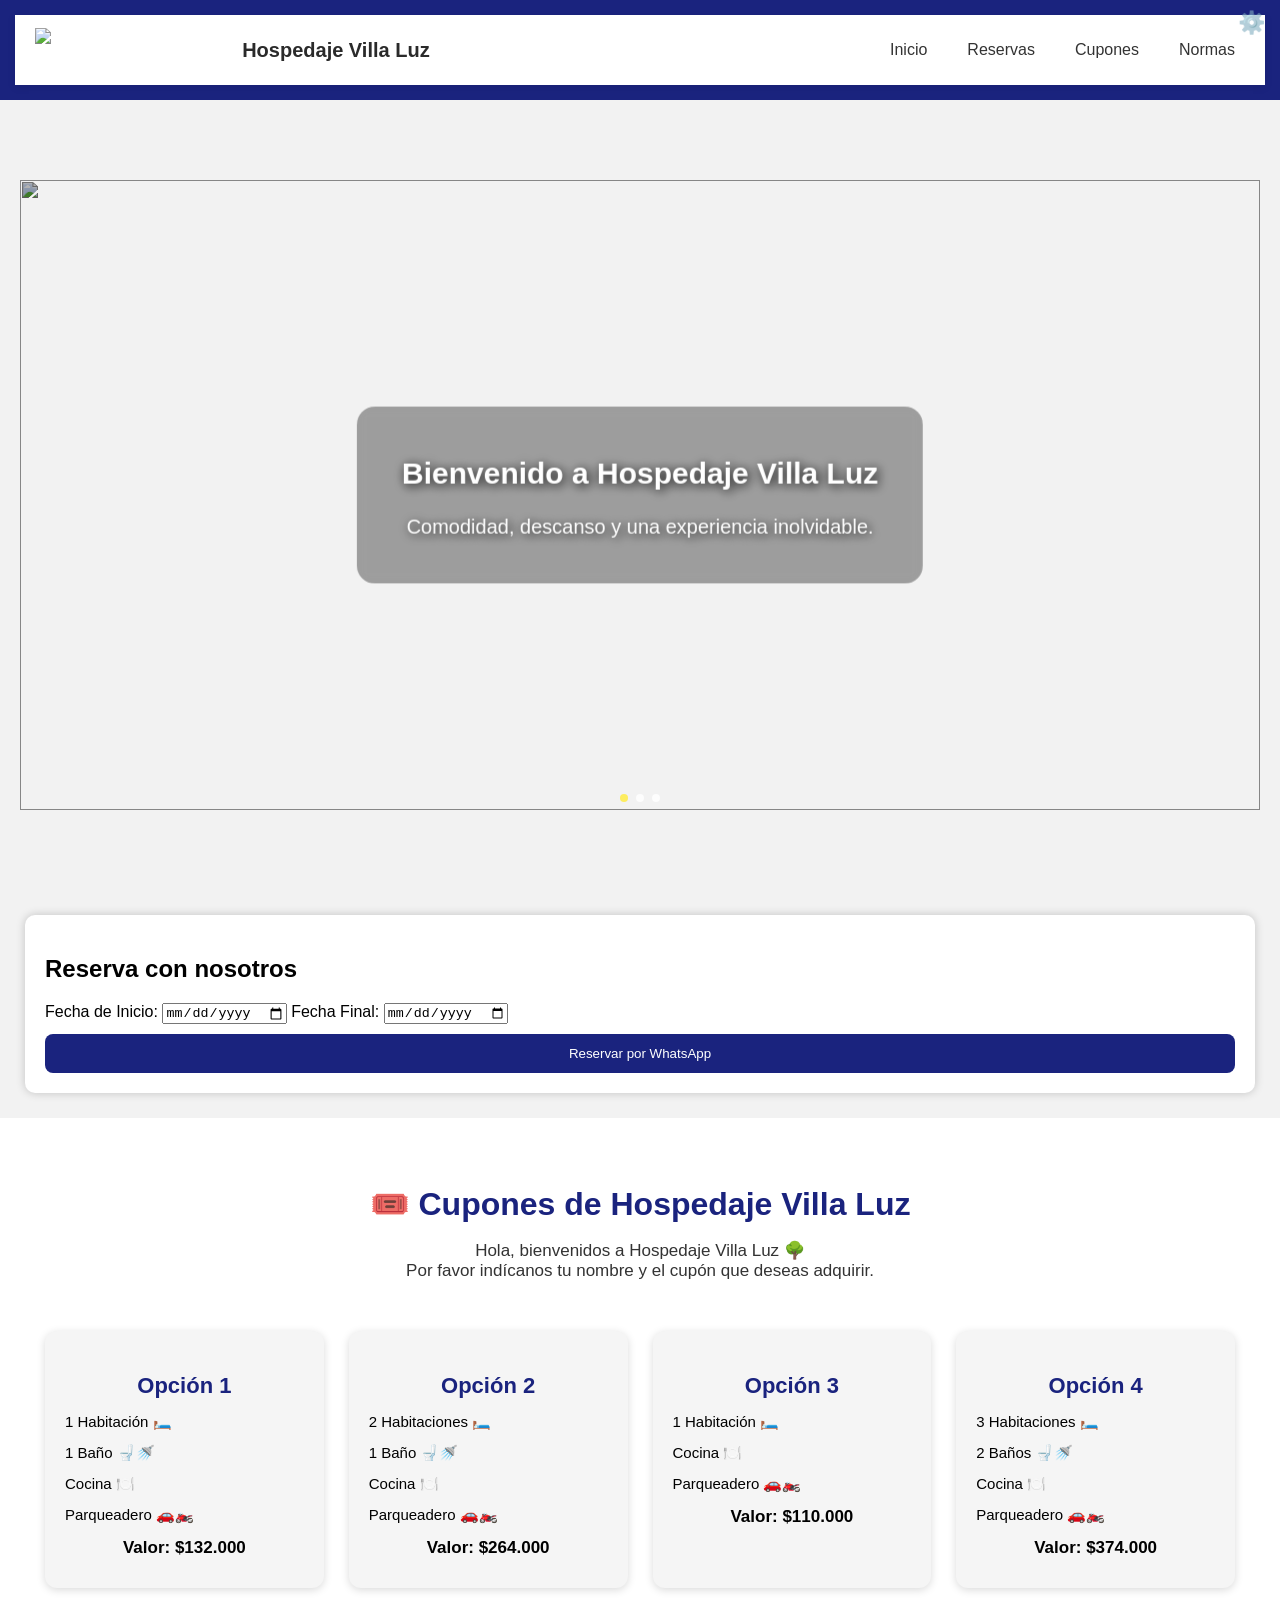
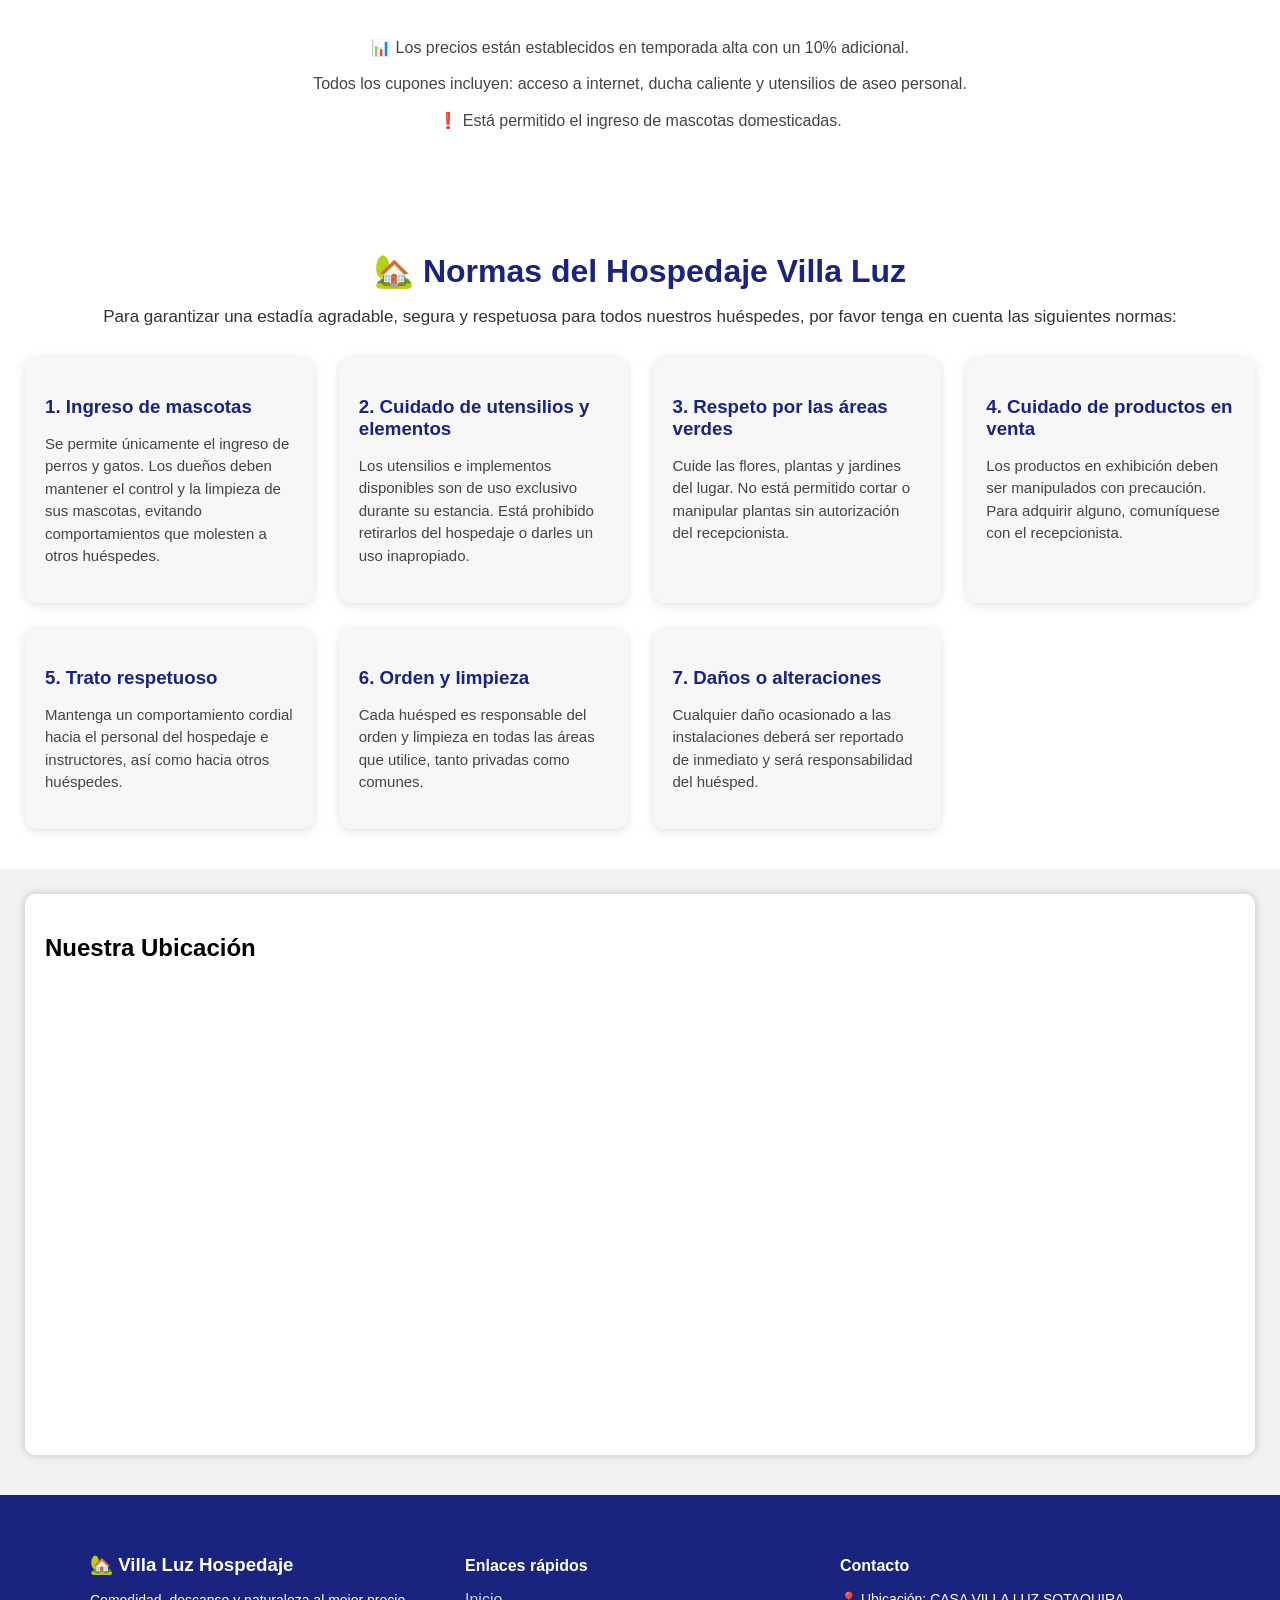
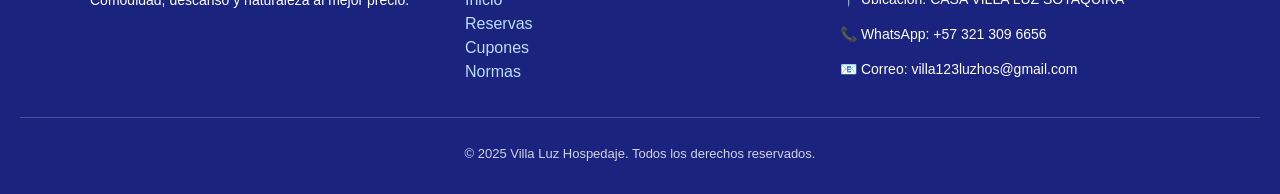
==== index.html @ 8a1688a4 "Add files via upload" ====
<!DOCTYPE html>
<html lang="es">
<head>
    <meta charset="UTF-8" />
    <meta name="viewport" content="width=device-width, initial-scale=1.0" />
    <title>Hospedaje Villa Luz</title>
    <link rel="stylesheet" href="estilos.css" />

    <!-- Carrusel: SwiperJS -->
    <link rel="stylesheet" href="https://cdn.jsdelivr.net/npm/swiper@11/swiper-bundle.min.css" />
<style>
    .hero-mejorado {
        position: relative;
        height: 70vh;
        overflow: hidden;
    }

   .mySwiper img {
    width: 100%;
    height: 70vh;
    object-fit: cover;
    filter: brightness(70%);
    position: relative;
    z-index: 1;
}


    .bienvenida-texto.mejorado {
    position: absolute;
    top: 50%;
    left: 50%;
    transform: translate(-50%, -50%);  /* CENTRAR TEXTO */
    color: white;
    text-align: center;
    text-shadow: 2px 2px 12px black;
    background: rgba(0,0,0,0.35);
    padding: 25px 45px;
    border-radius: 18px;
    backdrop-filter: blur(6px);
    animation: fadeIn 1.8s;
    z-index: 10;
}


    @keyframes fadeIn {
        from { opacity: 0; transform: translate(-50%, 20px); }
        to { opacity: 1; transform: translate(-50%, 0); }
    }

    .swiper-pagination-bullet {
        background: white;
        opacity: 0.8;
    }

    .swiper-pagination-bullet-active {
        background: #ffeb3b;
    }
</style>
</head>
<body>
    <header>
        <a href="admin.html" class="admin-btn">⚙️</a>
        <nav class="navbar">
    <div class="logo-container">
        <img src="img/logo.jpeg" alt="Logo Villa Luz Hospedaje" class="logo">
        <span class="nombre-sitio">Hospedaje Villa Luz</span>
    </div>

    <ul class="nav-links">
        <li><a href="index.html">Inicio</a></li>
        <li><a href="#reservas">Reservas</a></li>
        <li><a href="#cupones">Cupones</a></li>
        <li><a href="#normas">Normas</a></li>

    </ul>
</nav>

    </header>

    <!-- SECCIÓN DE BIENVENIDA CON CARRUSEL -->
    <section id="hero" class="hero-mejorado">

        <div class="swiper mySwiper">
            <div class="swiper-wrapper">
                <div class="swiper-slide"><img src="img/hospedaje fachada (1).jpeg"/></div>
                <div class="swiper-slide"><img src="iMG/hospedaje fachada (2).jpeg"/></div>
                <div class="swiper-slide"><img src="img/hospedaje fachada (3).jpeg"/></div>
            </div>
            <div class="swiper-pagination"></div>
        </div>

        <div class="bienvenida-texto mejorado">
            <h2>Bienvenido a Hospedaje Villa Luz</h2>
            <p>Comodidad, descanso y una experiencia inolvidable.</p>
        </div>
    </section>

    <!-- FORMULARIO DE RESERVA -->
    <section id="reservas" class="card">
        <h2>Reserva con nosotros</h2>
        <form id="formReserva">
            <label>Fecha de Inicio:</label>
            <input type="date" id="fechaInicio" required />

            <label>Fecha Final:</label>
            <input type="date" id="fechaFinal" required />

            <button type="submit">Reservar por WhatsApp</button>
        </form>
    </section>

    <section id="cupones" class="cupones-section">
    <h2>🎟️ Cupones de Hospedaje Villa Luz</h2>
    <p class="intro-cupones">
        Hola, bienvenidos a Hospedaje Villa Luz 🌳<br>
        Por favor indícanos tu nombre y el cupón que deseas adquirir.
    </p>

    <div class="cupones-container">

        <div class="cupon-card">
            <h3>Opción 1</h3>
            <ul>
                <li>1 Habitación 🛏️</li>
                <li>1 Baño 🚽🚿</li>
                <li>Cocina 🍽️</li>
                <li>Parqueadero 🚗🏍️</li>
            </ul>
            <p class="precio">Valor: <strong>$132.000</strong></p>
        </div>

        <div class="cupon-card">
            <h3>Opción 2</h3>
            <ul>
                <li>2 Habitaciones 🛏️</li>
                <li>1 Baño 🚽🚿</li>
                <li>Cocina 🍽️</li>
                <li>Parqueadero 🚗🏍️</li>
            </ul>
            <p class="precio">Valor: <strong>$264.000</strong></p>
        </div>

        <div class="cupon-card">
            <h3>Opción 3</h3>
            <ul>
                <li>1 Habitación 🛏️</li>
                <li>Cocina 🍽️</li>
                <li>Parqueadero 🚗🏍️</li>
            </ul>
            <p class="precio">Valor: <strong>$110.000</strong></p>
        </div>

        <div class="cupon-card">
            <h3>Opción 4</h3>
            <ul>
                <li>3 Habitaciones 🛏️</li>
                <li>2 Baños 🚽🚿</li>
                <li>Cocina 🍽️</li>
                <li>Parqueadero 🚗🏍️</li>
            </ul>
            <p class="precio">Valor: <strong>$374.000</strong></p>
        </div>

    </div>

    <p class="info-extra">
        📊 Los precios están establecidos en temporada alta con un 10% adicional.<br><br>
        Todos los cupones incluyen: acceso a internet, ducha caliente y utensilios de aseo personal.<br><br>
        ❗ Está permitido el ingreso de mascotas domesticadas.
    </p>
</section>

    <section id="normas" class="normas-section">
    <h2>🏡 Normas del Hospedaje Villa Luz</h2>
    <p class="intro-normas">
        Para garantizar una estadía agradable, segura y respetuosa para todos nuestros huéspedes,
        por favor tenga en cuenta las siguientes normas:
    </p>

    <div class="normas-container">

        <div class="norma-card">
            <h3>1. Ingreso de mascotas</h3>
            <p>
                Se permite únicamente el ingreso de perros y gatos. Los dueños deben mantener el control
                y la limpieza de sus mascotas, evitando comportamientos que molesten a otros huéspedes.
            </p>
        </div>

        <div class="norma-card">
            <h3>2. Cuidado de utensilios y elementos</h3>
            <p>
                Los utensilios e implementos disponibles son de uso exclusivo durante su estancia.
                Está prohibido retirarlos del hospedaje o darles un uso inapropiado.
            </p>
        </div>

        <div class="norma-card">
            <h3>3. Respeto por las áreas verdes</h3>
            <p>
                Cuide las flores, plantas y jardines del lugar. No está permitido cortar o manipular
                plantas sin autorización del recepcionista.
            </p>
        </div>

        <div class="norma-card">
            <h3>4. Cuidado de productos en venta</h3>
            <p>
                Los productos en exhibición deben ser manipulados con precaución.
                Para adquirir alguno, comuníquese con el recepcionista.
            </p>
        </div>

        <div class="norma-card">
            <h3>5. Trato respetuoso</h3>
            <p>
                Mantenga un comportamiento cordial hacia el personal del hospedaje e instructores,
                así como hacia otros huéspedes.
            </p>
        </div>

        <div class="norma-card">
            <h3>6. Orden y limpieza</h3>
            <p>
                Cada huésped es responsable del orden y limpieza en todas las áreas que utilice,
                tanto privadas como comunes.
            </p>
        </div>

        <div class="norma-card">
            <h3>7. Daños o alteraciones</h3>
            <p>
                Cualquier daño ocasionado a las instalaciones deberá ser reportado de inmediato
                y será responsabilidad del huésped.
            </p>
        </div>

    </div>
</section>

    <!-- MAPA DEL SITIO -->
    <section id="mapa" class="card">
        <h2>Nuestra Ubicación</h2>
        <iframe 
            src="https://www.google.com/maps/embed?pb=!1m14!1m8!1m3!1d1984.967297832536!2d-73.18883182929154!3d5.722561500842632!3m2!1i1024!2i768!4f13.1!3m3!1m2!1s0x8e6a6ff37508c795%3A0xa7c9110372be7858!2sCASA%20VILLA%20LUZ%20SOTAQUIRA!5e0!3m2!1ses-419!2sco!4v1763771326246!5m2!1ses-419!2sco" 
            width="600" height="450" style="border:0;" allowfullscreen="" loading="lazy" referrerpolicy="no-referrer-when-downgrade">

        </iframe>
    </section>

    <script src="reservas.js"></script>

    <script src="https://cdn.jsdelivr.net/npm/swiper@11/swiper-bundle.min.js"></script>
    <script>
        var swiper = new Swiper(".mySwiper", {
            loop: true,
            autoplay: {
                delay: 3000,
                disableOnInteraction: false,
            },
            pagination: {
                el: ".swiper-pagination",
                clickable: true,
            },
        });
    </script>

    <footer class="footer">
    <div class="footer-content">

        <div class="footer-section">
            <h3>🏡 Villa Luz Hospedaje</h3>
            <p>Comodidad, descanso y naturaleza al mejor precio.</p>
        </div>

        <div class="footer-section">
            <h4>Enlaces rápidos</h4>
            <ul>
                <li><a href="#inicio">Inicio</a></li>
                <li><a href="#reservas">Reservas</a></li>
                <li><a href="#cupones">Cupones</a></li>
                <li><a href="#normas">Normas</a></li>
            </ul>
        </div>

        <div class="footer-section">
            <h4>Contacto</h4>
            <p>📍 Ubicación: CASA VILLA LUZ SOTAQUIRA</p>
            <p>📞 WhatsApp: +57 321 309 6656</p>
            <p>📧 Correo: villa123luzhos@gmail.com</p>
        </div>

    </div>

    <div class="footer-bottom">
        <p>© 2025 Villa Luz Hospedaje. Todos los derechos reservados.</p>
    </div>
</footer>

</body>
</html>
---- estilos.css ----
body {
    margin: 0;
    font-family: Arial, sans-serif;
    background: #f2f2f2;
}

header {
    background: #1a237e;
    padding: 15px;
    color: white;
    text-align: center;
}

nav a {
    margin: 0 10px;
    color: #fff;
    text-decoration: none;
    font-weight: bold;
}

#hero {
    padding: 80px 20px;
    background: url('https://images.unsplash.com/photo-1501117716987-c8e1ecb210eb?auto=format&fit=crop&w=1400&q=80');
    background-size: cover;
    color: white;
    text-align: center;
    font-size: 20px;
    text-shadow: 2px 2px 5px black;
}

.card {
    background: white;
    margin: 25px;
    padding: 20px;
    border-radius: 10px;
    box-shadow: 0 0 10px rgba(0,0,0,0.2);
}

button {
    background: #1a237e;
    color: white;
    padding: 12px;
    border-radius: 8px;
    border: none;
    cursor: pointer;
    width: 100%;
    margin-top: 10px;
}

button:hover {
    background: #303f9f;
}

.navbar {
    display: flex;
    justify-content: space-between;
    align-items: center;
    background: #ffffff;
    padding: 10px 20px;
    box-shadow: 0 2px 8px rgba(0,0,0,0.1);
}

.logo-container {
    display: flex;
    align-items: center;
    gap: 10px;
}

.logo {
    height: 45px; /* Ajusta el tamaño del logo */
}

.nombre-sitio {
    font-size: 20px;
    font-weight: 700;
    color: #2a2a2a;
    font-family: 'Poppins', sans-serif;
}

.nav-links {
    list-style: none;
    display: flex;
    gap: 20px;
}

.nav-links a {
    text-decoration: none;
    color: #333;
    font-size: 16px;
    font-weight: 500;
    transition: 0.3s;
}

.nav-links a:hover {
    color: #0099cc;
}

.cupones-section {
    padding: 40px 20px;
    background: #ffffff;
    text-align: center;
}

.cupones-section h2 {
    font-size: 32px;
    margin-bottom: 10px;
    color: #1a237e;
}

.intro-cupon {
    font-size: 18px;
    margin-bottom: 30px;
}

.cupones-container {
    display: grid;
    grid-template-columns: repeat(auto-fit, minmax(250px, 1fr));
    gap: 25px;
    padding: 20px;
}

.cupon-card {
    background: #f7f7f7;
    padding: 20px;
    border-radius: 12px;
    box-shadow: 0 4px 10px rgba(0,0,0,0.1);
    transition: 0.3s;
}

.cupon-card:hover {
    transform: translateY(-5px);
}

.cupon-card h3 {
    color: #1a237e;
    font-size: 22px;
}

.cupon-card ul {
    list-style: none;
    padding: 0;
    text-align: left;
    margin-top: 10px;
}

.cupon-card li {
    margin-bottom: 5px;
}

.precio {
    font-size: 24px;
    font-weight: bold;
    margin: 10px 0;
    color: #000;
}

.cupon-card button {
    background: #1a237e;
    color: #fff;
    padding: 12px;
    width: 100%;
    border: none;
    border-radius: 8px;
    cursor: pointer;
    transition: 0.3s;
}

.cupon-card button:hover {
    background: #303f9f;
}

.nota {
    font-size: 15px;
    margin-top: 20px;
    color: #444;
}

.normas-section {
    background: #ffffff;
    padding: 40px 25px;
}

.normas-section h2 {
    text-align: center;
    color: #1a237e;
    font-size: 32px;
    margin-bottom: 10px;
}

.intro-normas {
    text-align: center;
    font-size: 17px;
    margin-bottom: 30px;
    color: #333;
}

.normas-container {
    display: grid;
    grid-template-columns: repeat(auto-fit, minmax(280px, 1fr));
    gap: 25px;
}

.norma-card {
    background: #f7f7f7;
    padding: 20px;
    border-radius: 12px;
    box-shadow: 0 2px 10px rgba(0,0,0,0.12);
    transition: 0.3s;
}

.norma-card:hover {
    transform: translateY(-5px);
}

.norma-card h3 {
    color: #1a237e;
    margin-bottom: 10px;
}

.norma-card p {
    color: #444;
    font-size: 15px;
    line-height: 1.5;
}

.admin-btn {
    position: absolute;
    top: 10px;
    right: 15px;
    font-size: 22px;
    text-decoration: none;
    color: white;
    opacity: 0.6;
    transition: 0.3s;
    z-index: 50;
}

.admin-btn:hover {
    opacity: 1;
    transform: scale(1.2);
}

.cupones-section {
    background: #ffffff;
    padding: 40px 25px;
}

.cupones-section h2 {
    text-align: center;
    font-size: 32px;
    color: #1a237e;
    margin-bottom: 10px;
}

.intro-cupones {
    text-align: center;
    font-size: 17px;
    margin-bottom: 30px;
    color: #333;
}

.cupones-container {
    display: grid;
    grid-template-columns: repeat(auto-fit, minmax(250px, 1fr));
    gap: 25px;
}

.cupon-card {
    background: #f5f5f5;
    padding: 20px;
    border-radius: 12px;
    box-shadow: 0 2px 8px rgba(0,0,0,0.15);
    transition: 0.3s;
}

.cupon-card:hover {
    transform: translateY(-5px);
}

.cupon-card h3 {
    color: #1a237e;
    text-align: center;
    margin-bottom: 10px;
}

.cupon-card ul {
    list-style: none;
    padding: 0;
    margin: 0 0 10px;
}

.cupon-card ul li {
    padding: 4px 0;
    font-size: 15px;
}

.precio {
    text-align: center;
    font-size: 17px;
    color: #000;
}

.info-extra {
    text-align: center;
    margin-top: 30px;
    font-size: 16px;
    color: #444;
}

/* ===== FOOTER ===== */
.footer {
    background: #1a237e;
    color: #ffffff;
    padding: 40px 20px 20px;
    margin-top: 40px;
}

.footer-content {
    display: grid;
    grid-template-columns: repeat(auto-fit, minmax(220px, 1fr));
    gap: 25px;
    max-width: 1100px;
    margin: auto;
}

.footer-section h3,
.footer-section h4 {
    margin-bottom: 10px;
}

.footer-section p {
    font-size: 14px;
    line-height: 1.5;
}

.footer-section ul {
    list-style: none;
    padding: 0;
}

.footer-section ul li {
    margin: 6px 0;
}

.footer-section ul li a {
    color: #bbdefb;
    text-decoration: none;
    transition: 0.3s;
}

.footer-section ul li a:hover {
    color: #ffffff;
}

.footer-bottom {
    text-align: center;
    padding-top: 15px;
    margin-top: 20px;
    border-top: 1px solid rgba(255,255,255,0.2);
}

.footer-bottom p {
    font-size: 13px;
    opacity: 0.8;
}
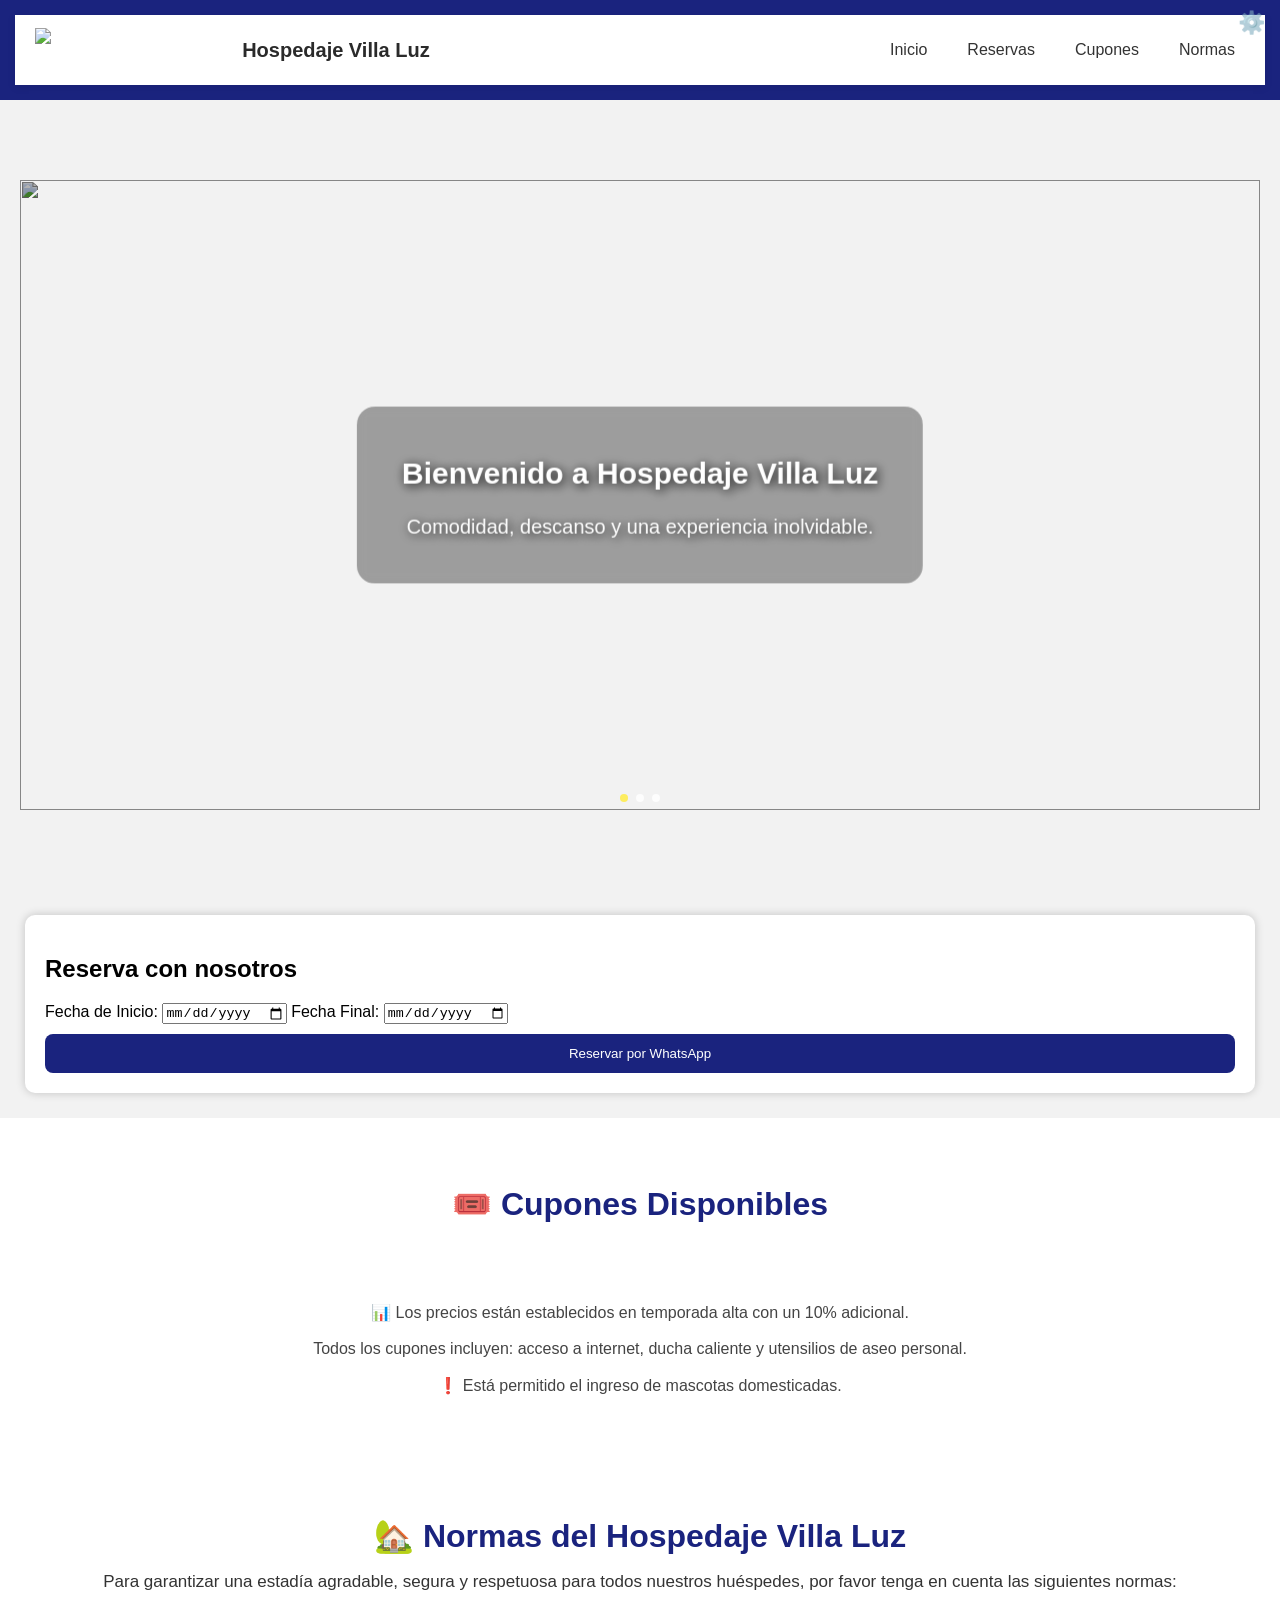
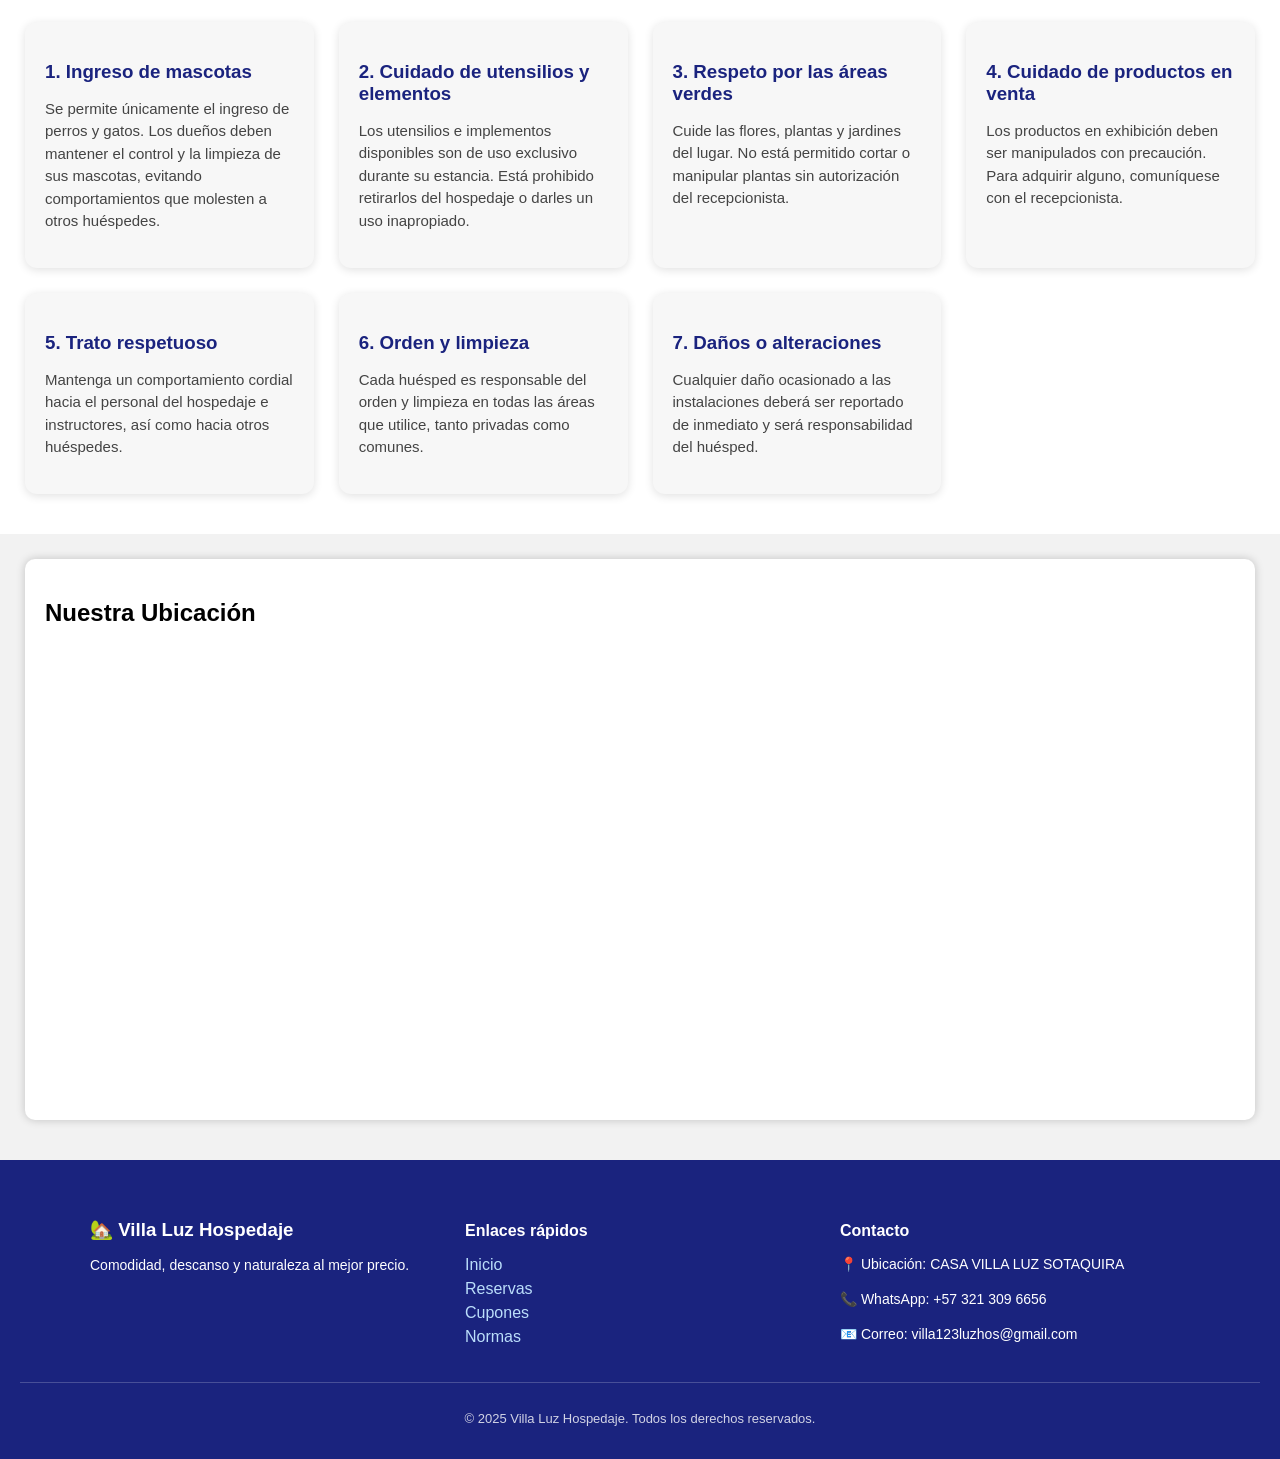
==== commit 2db03bb7: "Add files via upload" ====
--- a/index.html
+++ b/index.html
@@ -6,7 +6,6 @@
     <title>Hospedaje Villa Luz</title>
     <link rel="stylesheet" href="estilos.css" />
 
-    <!-- Carrusel: SwiperJS -->
     <link rel="stylesheet" href="https://cdn.jsdelivr.net/npm/swiper@11/swiper-bundle.min.css" />
 <style>
     .hero-mejorado {
@@ -77,7 +76,6 @@
 
     </header>
 
-    <!-- SECCIÓN DE BIENVENIDA CON CARRUSEL -->
     <section id="hero" class="hero-mejorado">
 
         <div class="swiper mySwiper">
@@ -95,7 +93,6 @@
         </div>
     </section>
 
-    <!-- FORMULARIO DE RESERVA -->
     <section id="reservas" class="card">
         <h2>Reserva con nosotros</h2>
         <form id="formReserva">
@@ -110,65 +107,7 @@
     </section>
 
     <section id="cupones" class="cupones-section">
-    <h2>🎟️ Cupones de Hospedaje Villa Luz</h2>
-    <p class="intro-cupones">
-        Hola, bienvenidos a Hospedaje Villa Luz 🌳<br>
-        Por favor indícanos tu nombre y el cupón que deseas adquirir.
-    </p>
-
-    <div class="cupones-container">
-
-        <div class="cupon-card">
-            <h3>Opción 1</h3>
-            <ul>
-                <li>1 Habitación 🛏️</li>
-                <li>1 Baño 🚽🚿</li>
-                <li>Cocina 🍽️</li>
-                <li>Parqueadero 🚗🏍️</li>
-            </ul>
-            <p class="precio">Valor: <strong>$132.000</strong></p>
-        </div>
-
-        <div class="cupon-card">
-            <h3>Opción 2</h3>
-            <ul>
-                <li>2 Habitaciones 🛏️</li>
-                <li>1 Baño 🚽🚿</li>
-                <li>Cocina 🍽️</li>
-                <li>Parqueadero 🚗🏍️</li>
-            </ul>
-            <p class="precio">Valor: <strong>$264.000</strong></p>
-        </div>
-
-        <div class="cupon-card">
-            <h3>Opción 3</h3>
-            <ul>
-                <li>1 Habitación 🛏️</li>
-                <li>Cocina 🍽️</li>
-                <li>Parqueadero 🚗🏍️</li>
-            </ul>
-            <p class="precio">Valor: <strong>$110.000</strong></p>
-        </div>
-
-        <div class="cupon-card">
-            <h3>Opción 4</h3>
-            <ul>
-                <li>3 Habitaciones 🛏️</li>
-                <li>2 Baños 🚽🚿</li>
-                <li>Cocina 🍽️</li>
-                <li>Parqueadero 🚗🏍️</li>
-            </ul>
-            <p class="precio">Valor: <strong>$374.000</strong></p>
-        </div>
-
-    </div>
-
-    <p class="info-extra">
-        📊 Los precios están establecidos en temporada alta con un 10% adicional.<br><br>
-        Todos los cupones incluyen: acceso a internet, ducha caliente y utensilios de aseo personal.<br><br>
-        ❗ Está permitido el ingreso de mascotas domesticadas.
-    </p>
-</section>
+        </section>
 
     <section id="normas" class="normas-section">
     <h2>🏡 Normas del Hospedaje Villa Luz</h2>
@@ -238,7 +177,6 @@
     </div>
 </section>
 
-    <!-- MAPA DEL SITIO -->
     <section id="mapa" class="card">
         <h2>Nuestra Ubicación</h2>
         <iframe 
@@ -297,6 +235,50 @@
     </div>
 </footer>
 
+<script src="panel-cupones.js"></script>
+
+<script>
+function renderCuponesEnPagina() {
+    const cupones = JSON.parse(localStorage.getItem("cupones")) || [];
+    const contenedor = document.getElementById("cupones");
+
+    let cuponesHtml = `
+        <div class="cupones-container">
+    `;
+
+    cupones.forEach((c, i) => {
+        // La descripción es una lista de ítems separados por salto de línea.
+        const listaItems = c.descripcion.split('\n').map(item => `<li>${item}</li>`).join('');
+
+        cuponesHtml += `
+            <div class="cupon-card" style="opacity: ${c.activo ? 1 : 0.4}">
+                <h3>${c.titulo}</h3>
+                <ul>
+                    ${listaItems}
+                </ul>
+                <p class="precio">Valor: <strong>$${c.precio.toLocaleString()}</strong></p>
+            </div>
+        `;
+    });
+
+    cuponesHtml += `</div>
+        <p class="info-extra">
+            📊 Los precios están establecidos en temporada alta con un 10% adicional.<br><br>
+            Todos los cupones incluyen: acceso a internet, ducha caliente y utensilios de aseo personal.<br><br>
+            ❗ Está permitido el ingreso de mascotas domesticadas.
+        </p>
+    `;
+
+    // Reemplaza SÓLO el contenedor de cupones, manteniendo el título principal.
+    const tituloPrincipal = '<h2>🎟️ Cupones Disponibles</h2>';
+    contenedor.innerHTML = tituloPrincipal + cuponesHtml;
+}
+
+document.addEventListener("DOMContentLoaded", function () {
+    renderCuponesEnPagina();
+});
+</script>
+
 </body>
 </html>
 
--- a/estilos.css
+++ b/estilos.css
@@ -363,3 +363,70 @@
     font-size: 13px;
     opacity: 0.8;
 }
+
+.cupones-section {
+    background: #ffffff;
+    padding: 40px 25px;
+}
+
+.cupones-section h2 {
+    text-align: center;
+    font-size: 32px;
+    color: #1a237e;
+    margin-bottom: 10px;
+}
+
+.intro-cupones {
+    text-align: center;
+    font-size: 17px;
+    margin-bottom: 30px;
+    color: #333;
+}
+
+.cupones-container {
+    display: grid;
+    grid-template-columns: repeat(auto-fit, minmax(250px, 1fr));
+    gap: 25px;
+}
+
+.cupon-card {
+    background: #f5f5f5;
+    padding: 20px;
+    border-radius: 12px;
+    box-shadow: 0 2px 8px rgba(0,0,0,0.15);
+    transition: 0.3s;
+}
+
+.cupon-card:hover {
+    transform: translateY(-5px);
+}
+
+.cupon-card h3 {
+    color: #1a237e;
+    text-align: center;
+    margin-bottom: 10px;
+}
+
+.cupon-card ul {
+    list-style: none;
+    padding: 0;
+    margin: 0 0 10px;
+}
+
+.cupon-card ul li {
+    padding: 4px 0;
+    font-size: 15px;
+}
+
+.precio {
+    text-align: center;
+    font-size: 17px;
+    color: #000;
+}
+
+.info-extra {
+    text-align: center;
+    margin-top: 30px;
+    font-size: 16px;
+    color: #444;
+}
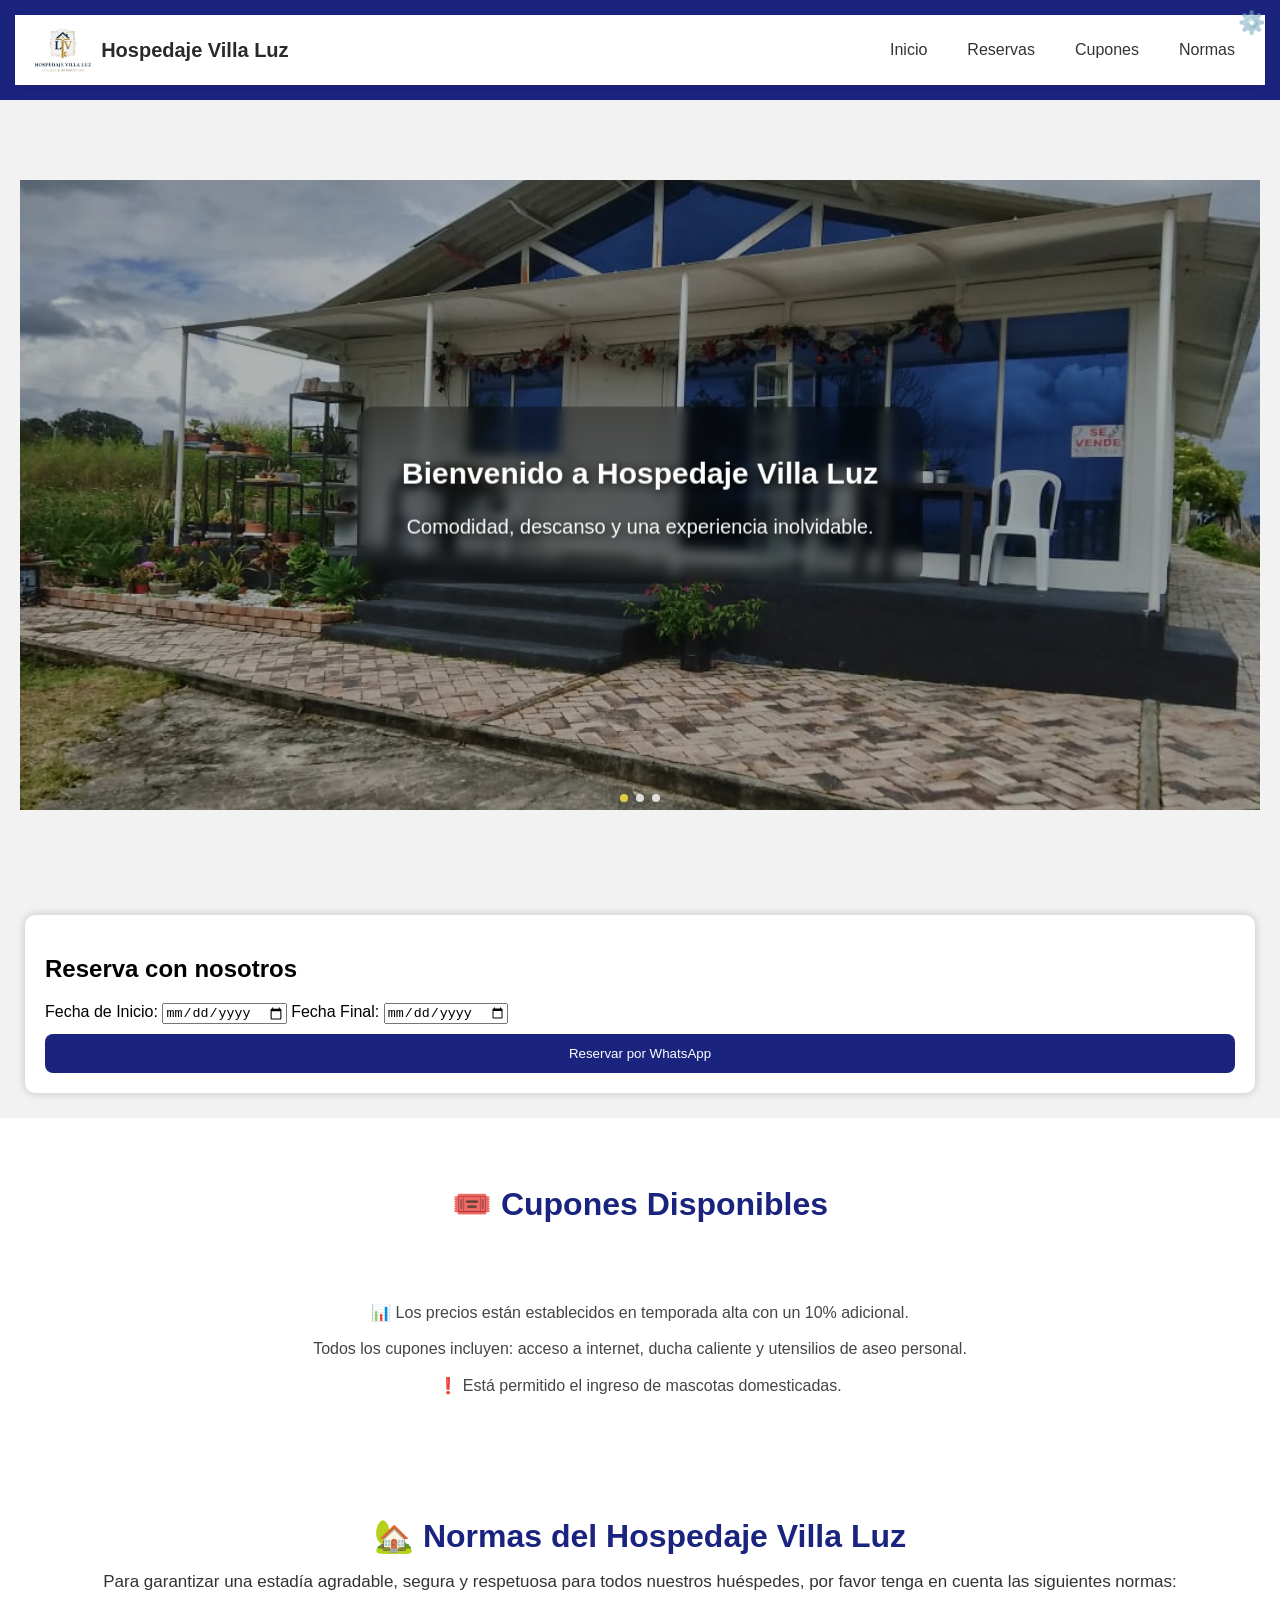
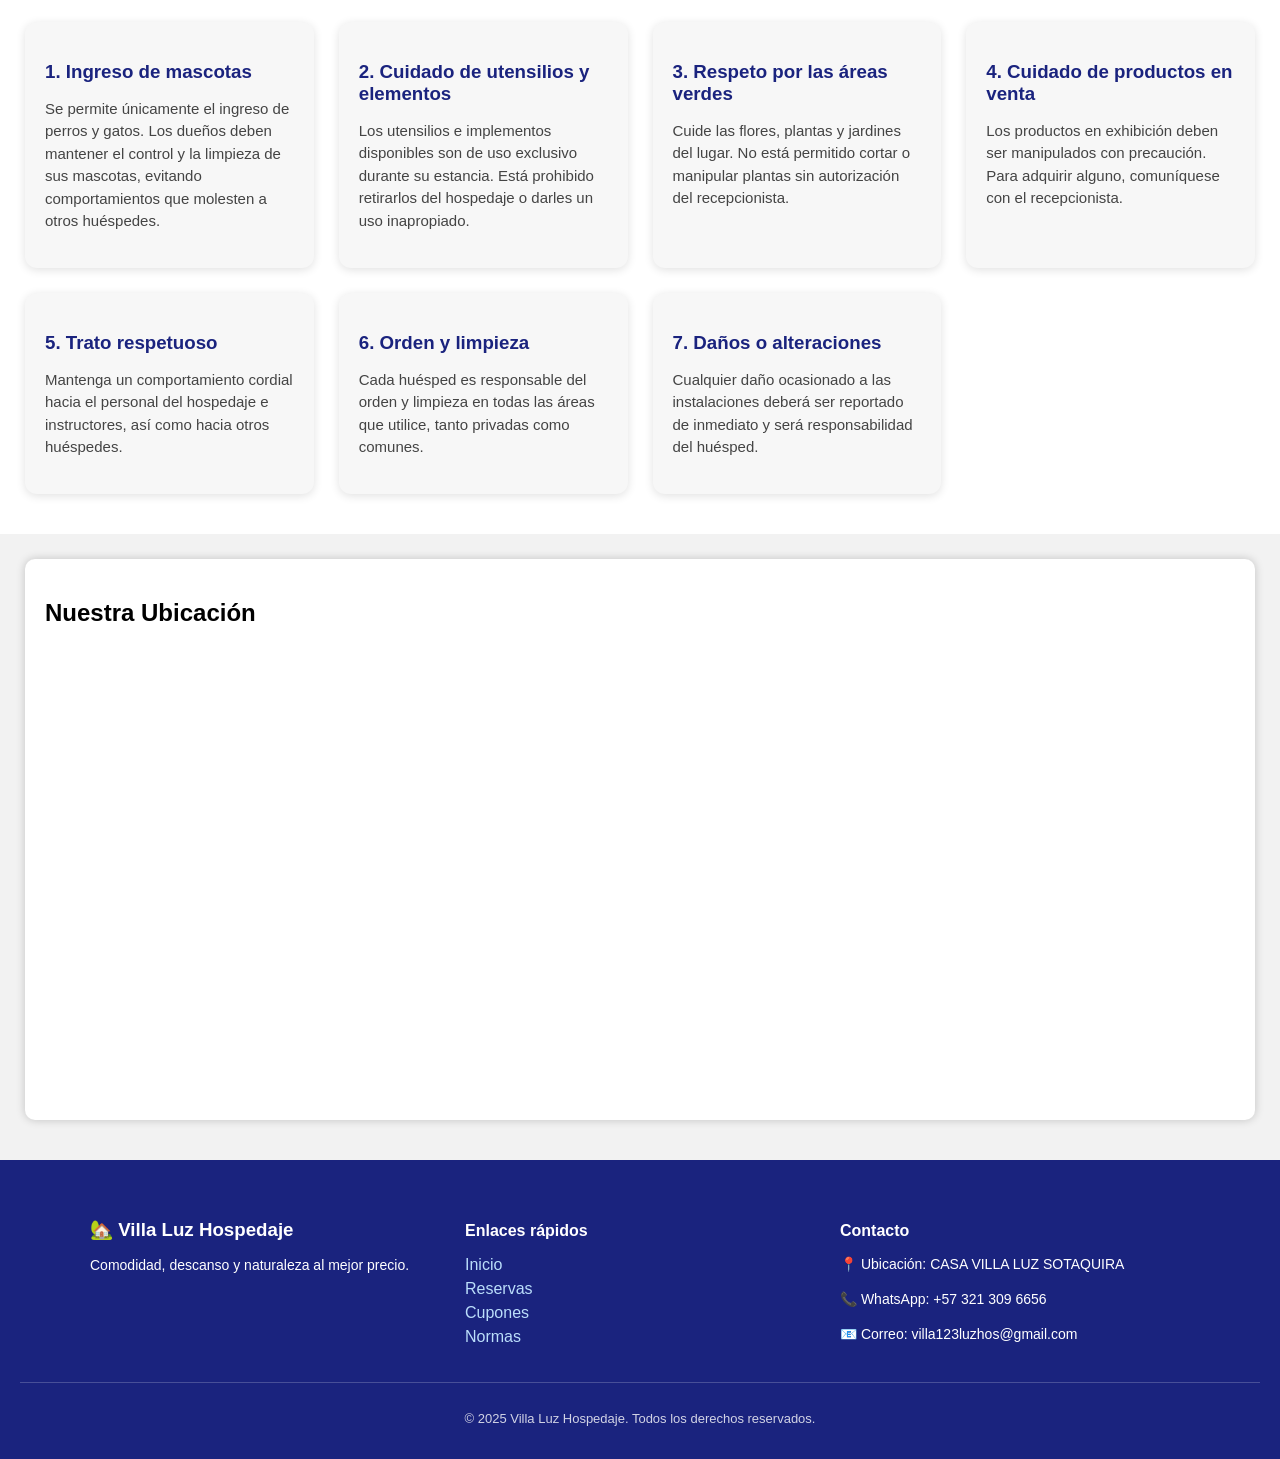
==== commit c96dc1ca: "Add files via upload" ====
--- a/index.html
+++ b/index.html
@@ -61,7 +61,7 @@
         <a href="admin.html" class="admin-btn">⚙️</a>
         <nav class="navbar">
     <div class="logo-container">
-        <img src="img/logo.jpeg" alt="Logo Villa Luz Hospedaje" class="logo">
+        <img src="IMG/logo.jpeg" alt="Logo Villa Luz Hospedaje" class="logo">
         <span class="nombre-sitio">Hospedaje Villa Luz</span>
     </div>
 
@@ -80,9 +80,9 @@
 
         <div class="swiper mySwiper">
             <div class="swiper-wrapper">
-                <div class="swiper-slide"><img src="img/hospedaje fachada (1).jpeg"/></div>
-                <div class="swiper-slide"><img src="iMG/hospedaje fachada (2).jpeg"/></div>
-                <div class="swiper-slide"><img src="img/hospedaje fachada (3).jpeg"/></div>
+                <div class="swiper-slide"><img src="IMG/hospedaje fachada (1).jpeg"/></div>
+                <div class="swiper-slide"><img src="IMG/hospedaje fachada (2).jpeg"/></div>
+                <div class="swiper-slide"><img src="IMG/hospedaje fachada (3).jpeg"/></div>
             </div>
             <div class="swiper-pagination"></div>
         </div>
